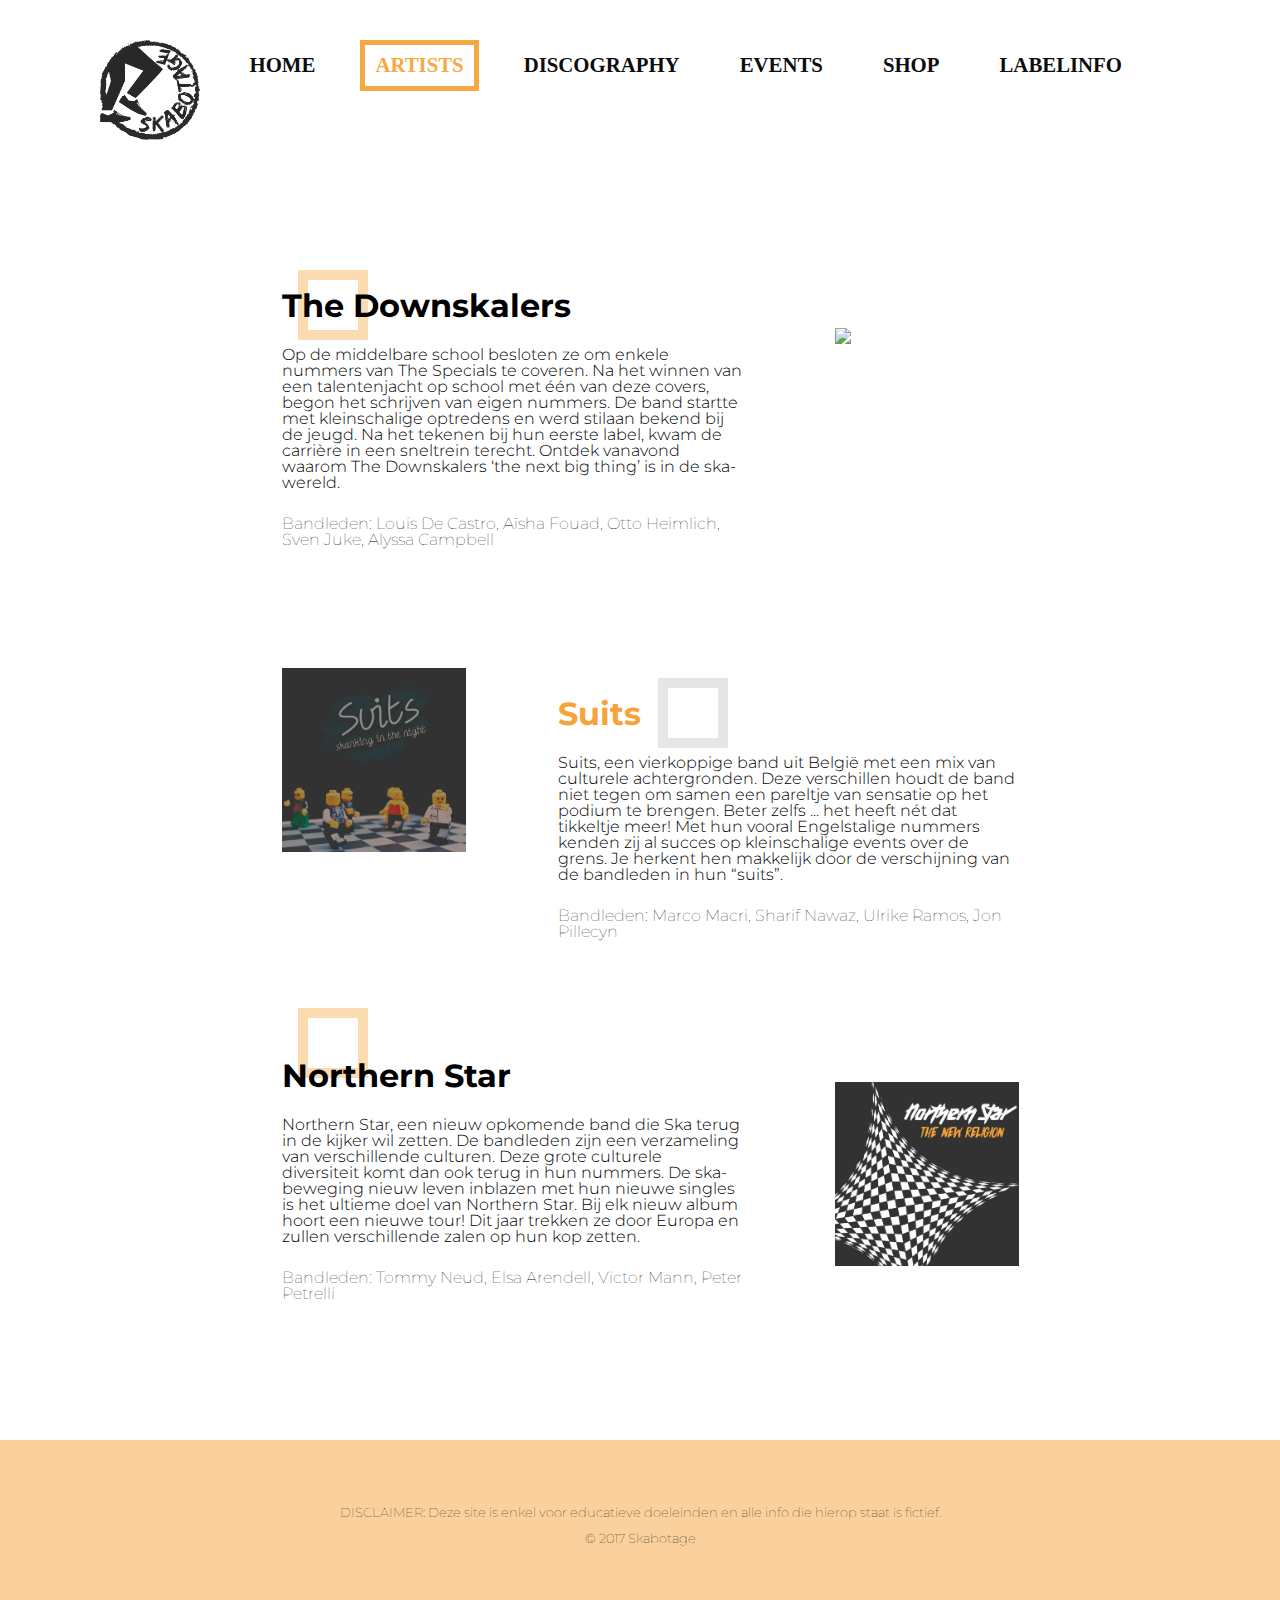
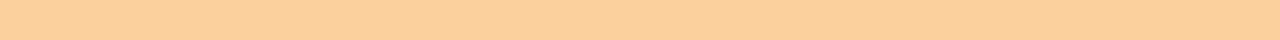
==== artists.html @ 7ac2ac3b "1617_OP2-websitev1" ====
<!doctype html>
<html>

<head>
	<title>Skabotage: Home</title>
	<link rel="stylesheet" type="text/css" href="reset.css">
	<link rel="stylesheet" type="text/css" href="artists.css">
  <link href="https://fonts.googleapis.com/css?family=Montserrat" rel="stylesheet">
	<meta charset="utf-8">
</head>

<body>
  <header>
    <div class="logo" id="logo"><img src="PNG logo-skabotage.jpg"></div>
		<a href="label.html" id="label">LABELINFO</a>
		<a href="shop.html" id="shop">SHOP</a>
		<a href="event.html" id="event">EVENTS</a>
		<a href="discography.html" id="disco">DISCOGRAPHY</a>
		<a href="artists.html" id="artist">ARTISTS</a>
		<a href="index.html" id="home">HOME</a>
  </header>
  <main>
		<div class="kader" id="een"></div>
    <div class="artiest een" id="downskalers">
      <div class="text">
        <h2> The Downskalers </h2>
        <p> Op de middelbare school besloten ze om enkele nummers van The Specials te coveren. Na het winnen van een talentenjacht op school met één van deze covers, begon het schrijven van eigen nummers. De band startte met kleinschalige optredens en werd stilaan bekend bij de jeugd. Na het tekenen bij hun eerste label, kwam de carrière in een sneltrein terecht. Ontdek vanavond waarom The Downskalers ‘the next big thing’ is in de ska-wereld.</p>
				<p id="bandleden"> Bandleden: Louis De Castro, Aïsha Fouad, Otto Heimlich, Sven Juke, Alyssa Campbell</p>
			</div>
      <img src="downskalershoes1.png" style="width:20%">
    </div>
		<div class="kader" id="twee"></div>
    <div class="artiest twee">
      <div class="text">
        <h2> Suits </h2>
        <p> Suits, een vierkoppige band uit België met een mix van culturele achtergronden. Deze verschillen houdt de band niet tegen om samen een pareltje van sensatie op het podium te brengen. Beter zelfs ... het heeft nét dat tikkeltje meer! Met hun vooral Engelstalige nummers kenden zij al succes op kleinschalige events over de grens. Je herkent hen makkelijk door de verschijning van de bandleden in hun “suits”.</p>
				<p id="bandleden"> Bandleden: Marco Macri, Sharif Nawaz, Ulrike Ramos, Jon Pillecyn</p>
			</div>
      <img src="hoeslinney.jpg" style="width:20%">
    </div>
		<div class="kader" id="drie"></div>
    <div class="artiest drie">
      <div class="text">
        <h2> Northern Star </h2>
        <p> Northern Star, een nieuw opkomende band die Ska terug in de kijker wil zetten. De bandleden zijn een verzameling van verschillende culturen. Deze grote culturele diversiteit komt dan ook terug in hun nummers. De ska-beweging nieuw leven inblazen met hun nieuwe singles is het ultieme doel van Northern Star. Bij elk nieuw album hoort een nieuwe tour! Dit jaar trekken ze door Europa en zullen verschillende zalen op hun kop zetten.</p>
				<p id="bandleden"> Bandleden: Tommy Neud, Elsa Arendell, Victor Mann, Peter Petrelli</p>
			</div>
      <img src="northernstar1.jpg" style="width:20%">
    </div>

  </main>
	<footer>
    <div class="kleurfooter">
      <div class="textfooter">
        <p>
          DISCLAIMER: Deze site is enkel voor educatieve doeleinden en alle info die hierop staat is fictief.<br>
          © 2017 Skabotage </p>
      </div>
    </div>

	</footer>
	<script src="index.js"></script>
</body>

</html>
---- artists.css ----
/* ----- header & nav ------ */
header, main, footer {
    margin-top: 20px;
    width: 80%;
    margin-left: auto;
    margin-right: auto;
}
header{
  height: 100px;
  width: 90%;
  position: fixed;
  background-color: white;
  opacity: .95;
  padding-top: 50px;
  margin-top: -30px;
}
.logo img {
    width: 100px;
    max-width: 100px;
    height: 100px;
    overflow: auto;
    float: left;
    opacity: 1;
    margin-left: 100px;
}

a {
    text-decoration: none;
    float: right;
    padding: 10px;
    font-size: 130%;
    font-family: calibri;
    font-weight: 800;
    color: black;
    margin: 0px 15px 5px 15px;
    box-sizing: border-box;
    border: 5px solid white;
}

a:hover {
    border: 5px solid #f6a43a;
    color: #f6a43a;
}
#artist{
  border: 5px solid #f6a43a;
  color: #f6a43a;
}
/*----- main ----- */
main{
	height: 1200px;
  padding-top: 200px;
}
.kader{
  position: relative;
  width: 50px;
  height: 50px;
  border: 10px solid #f6a43a;
  opacity: 0.4;
  z-index: -1;
}
h2{
  font-family: 'montserrat', sans-serif;
  font-weight: 700;
  font-size: 2em;
}
.artiest{
  width: 90%;
  margin-left: 15%;
}
.text{
  width: 50%;
}
.text p{
  font-family: 'montserrat', sans-serif;
  font-weight: 300;
  margin-top:25px;
}
#bandleden{
  font-weight: 100;
}
.artiest img{
  margin-top: -220px;
  margin-right: 20%;
  float: right;
}
.twee{
  margin-top: 100px;
}
.twee .text{
  float: right;
  margin-top: -20px;
  margin-right: 20%;
}
.twee h2{
  color:#f6a43a;
}
.twee img{
  float:left;
  margin-top: -50px;
  margin-right: 0;
}
.drie .text{
  margin-top: 120px;
  float: left;
  margin-right: 50%;
}
#een{
  left:170px;
  top: 50px;
}
#twee{
  left: 530px;
  top: 130px;
  border-color: grey;
  opacity: .2;
}
#drie{
  left: 170px;
  top: 290px;
}
/*---- footer ----*/
.kleurfooter{
  background-color: rgba(246, 164, 58, .5);
  height: 200px;
}
footer{
  width: 100%;
}
.textfooter{
  width: 60%;
  margin: auto;
  font-family: 'montserrat';
  font-size: 1em;
  font-weight: 100;
  text-align: center;
}
footer p:last-child{
  padding-top: 60px;
  font-size: .8em;
  line-height: 2em;
}
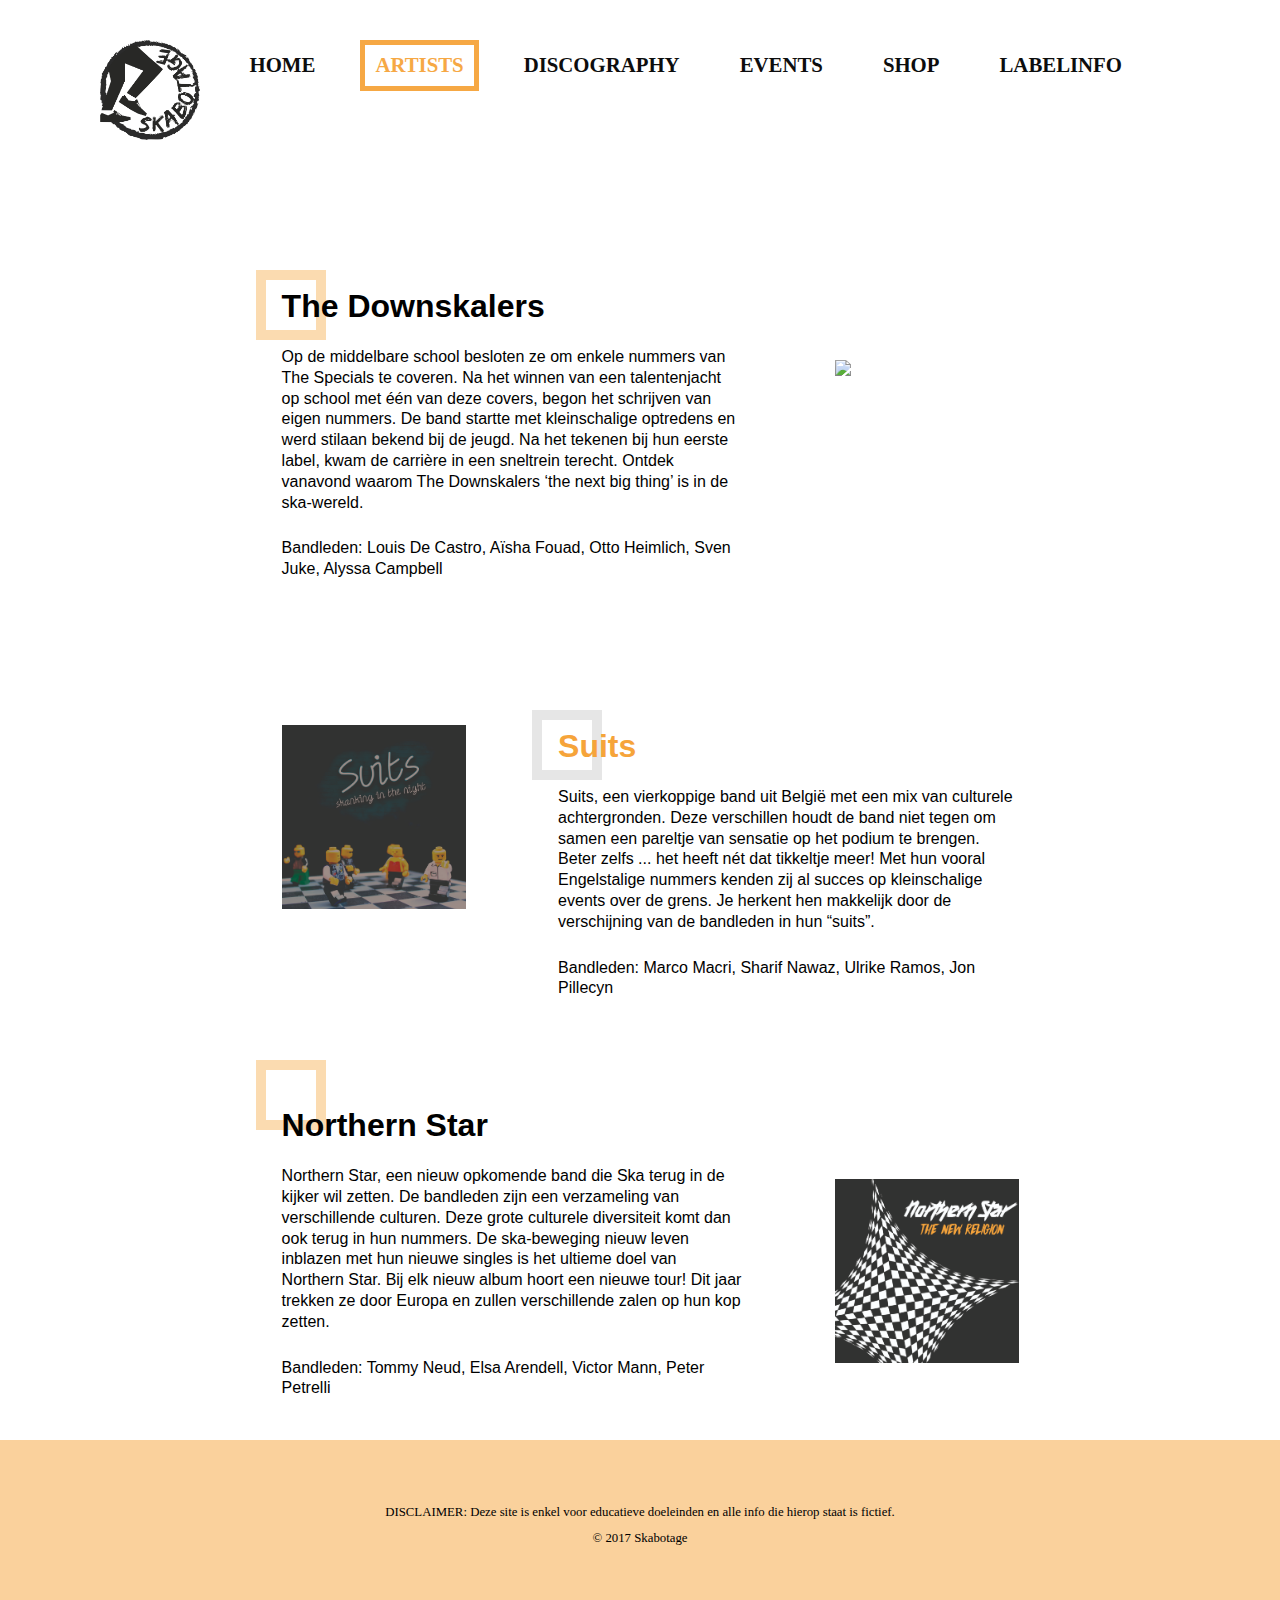
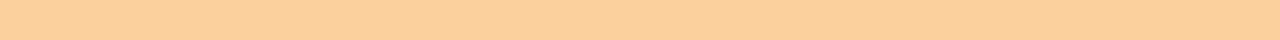
==== commit d3d1b42c: "1617_OP2-websiteV2" ====
--- a/artists.html
+++ b/artists.html
@@ -2,10 +2,9 @@
 <html>
 
 <head>
-	<title>Skabotage: Home</title>
+	<title>Skabotage: Artists</title>
 	<link rel="stylesheet" type="text/css" href="reset.css">
 	<link rel="stylesheet" type="text/css" href="artists.css">
-  <link href="https://fonts.googleapis.com/css?family=Montserrat" rel="stylesheet">
 	<meta charset="utf-8">
 </head>
 
@@ -27,7 +26,7 @@
         <p> Op de middelbare school besloten ze om enkele nummers van The Specials te coveren. Na het winnen van een talentenjacht op school met één van deze covers, begon het schrijven van eigen nummers. De band startte met kleinschalige optredens en werd stilaan bekend bij de jeugd. Na het tekenen bij hun eerste label, kwam de carrière in een sneltrein terecht. Ontdek vanavond waarom The Downskalers ‘the next big thing’ is in de ska-wereld.</p>
 				<p id="bandleden"> Bandleden: Louis De Castro, Aïsha Fouad, Otto Heimlich, Sven Juke, Alyssa Campbell</p>
 			</div>
-      <img src="downskalershoes1.png" style="width:20%">
+      <img src="downskalershoes1.jpg">
     </div>
 		<div class="kader" id="twee"></div>
     <div class="artiest twee">
@@ -36,7 +35,7 @@
         <p> Suits, een vierkoppige band uit België met een mix van culturele achtergronden. Deze verschillen houdt de band niet tegen om samen een pareltje van sensatie op het podium te brengen. Beter zelfs ... het heeft nét dat tikkeltje meer! Met hun vooral Engelstalige nummers kenden zij al succes op kleinschalige events over de grens. Je herkent hen makkelijk door de verschijning van de bandleden in hun “suits”.</p>
 				<p id="bandleden"> Bandleden: Marco Macri, Sharif Nawaz, Ulrike Ramos, Jon Pillecyn</p>
 			</div>
-      <img src="hoeslinney.jpg" style="width:20%">
+      <img src="hoeslinney.jpg">
     </div>
 		<div class="kader" id="drie"></div>
     <div class="artiest drie">
@@ -45,7 +44,7 @@
         <p> Northern Star, een nieuw opkomende band die Ska terug in de kijker wil zetten. De bandleden zijn een verzameling van verschillende culturen. Deze grote culturele diversiteit komt dan ook terug in hun nummers. De ska-beweging nieuw leven inblazen met hun nieuwe singles is het ultieme doel van Northern Star. Bij elk nieuw album hoort een nieuwe tour! Dit jaar trekken ze door Europa en zullen verschillende zalen op hun kop zetten.</p>
 				<p id="bandleden"> Bandleden: Tommy Neud, Elsa Arendell, Victor Mann, Peter Petrelli</p>
 			</div>
-      <img src="northernstar1.jpg" style="width:20%">
+      <img src="northernstar1.jpg" >
     </div>
 
   </main>
@@ -59,7 +58,6 @@
     </div>
 
 	</footer>
-	<script src="index.js"></script>
 </body>
 
 </html>
--- a/artists.css
+++ b/artists.css
@@ -59,8 +59,8 @@
   z-index: -1;
 }
 h2{
-  font-family: 'montserrat', sans-serif;
-  font-weight: 700;
+  font-family: 'Montserrat', sans-serif;
+  font-weight: 800;
   font-size: 2em;
 }
 .artiest{
@@ -74,6 +74,7 @@
   font-family: 'montserrat', sans-serif;
   font-weight: 300;
   margin-top:25px;
+  line-height: 1.3em;
 }
 #bandleden{
   font-weight: 100;
@@ -82,6 +83,7 @@
   margin-top: -220px;
   margin-right: 20%;
   float: right;
+  width: 20%;
 }
 .twee{
   margin-top: 100px;
@@ -96,27 +98,27 @@
 }
 .twee img{
   float:left;
-  margin-top: -50px;
+  margin-top: -25px;
   margin-right: 0;
 }
 .drie .text{
-  margin-top: 120px;
+  margin-top: 110px;
   float: left;
   margin-right: 50%;
 }
 #een{
-  left:170px;
+  left:12.5%;
   top: 50px;
 }
 #twee{
-  left: 530px;
+  left: 39.5%;
   top: 130px;
   border-color: grey;
   opacity: .2;
 }
 #drie{
-  left: 170px;
-  top: 290px;
+  left: 12.5%;
+  top: 310px;
 }
 /*---- footer ----*/
 .kleurfooter{
@@ -139,3 +141,190 @@
   font-size: .8em;
   line-height: 2em;
 }
+
+/* Media Queries */
+
+@media(max-width:1440px){
+
+}
+@media(max-width:1180px){
+  .logo img{
+    width: 100px;
+    height: 100px;
+  }
+  a{
+    font-size: 110%;
+  }
+  .artiest img{
+    width: 30%;
+    margin-top: -280px;
+    margin-right: 15%;
+  }
+  .twee{
+    margin-top: 50px;
+  }
+  .twee img{
+    margin-right: 40px;
+    margin-top: 0px;
+  }
+  .twee .text{
+    margin-right: 15%;
+  }
+  #twee{
+    top: 80px;
+    left: 43%;
+  }
+  #drie{
+    top: 370px;
+  }
+}
+@media(max-width:1048px) {
+  a{
+    font-size: 100%;
+  }
+  .artiest{
+    margin-left: 9%;
+  }
+  #een, #drie{
+    left: 6%;
+  }
+  #twee{
+    left: 41%;
+  }
+  .text{
+    width: 45%;
+  }
+  .twee img{
+    margin-top: 30px;
+  }
+  .drie .text{
+  margin-top: 90px;
+  }
+  main{
+    height: 1400px;
+  }
+  #bandleden{
+    font-size: .9em;
+  }
+}
+@media(max-width: 1005px){
+  a{ font-size: 85%;
+    margin: 0px 5px 5px 5px;
+}
+  .logo img{
+    width: 80px;
+    height: 80px;
+    margin-left: 60px;
+  }
+  #drie{
+    top: 410px;
+  }
+}
+@media(max-width:910px){
+ .artiest img{
+   width: 35%;
+ }
+ main{
+   width: 100%;
+ }
+ .twee img{
+   margin-top: 0px;
+ }
+ .twee .text{
+   margin-right: 10%;
+ }
+ #twee{
+   left: 46%;
+ }
+ #drie{
+   top: 370px;
+ }
+}
+@media(max-width:750px){
+    header{
+      width: 100%;
+    }
+    .logo img{
+      display: none;
+      }
+    a{
+      margin-right: 20px;
+      }
+    main{
+      padding-top: 75px;
+      }
+    #drie{
+      top: 410px;
+      }
+    .twee img{
+      margin-top: 60px;
+    }
+    }
+
+@media(max-width:600px){
+  a{
+    font-size: 80%;
+    margin-right: 10px;
+    padding: 5px;
+  }
+  header{
+    padding-bottom:0px;
+  }
+  main{
+    width: 100%;
+    height: 1300px;
+  }
+  .artiest img{
+    float: none;
+    display: none;}
+
+  .twee .text{
+    float: none;
+  }
+  .text{
+    width: 80%;
+    margin-left: 8%;
+  }
+  #een, #twee, #drie{
+    left: 10%;
+  }
+  #drie{
+    top: 50px;
+  }
+  .drie .text{
+    margin-top: 0px;
+  }
+  .textfooter{
+    font-size: 1em;
+  }
+  .kleurfooter{
+    height: 150px;}
+
+  p:last-child{
+    padding-top: 10px;
+  }
+}
+
+@media(max-width:500px){
+  a{
+    font-size: 80%;
+    margin-right: 5px;
+    padding: 5px;
+  }
+  header{
+    padding-bottom:0px;
+  }
+  main{
+    width: 100%;
+    height: 1300px;
+  }
+  .textfooter{
+    font-size: 1em;
+  }
+  .kleurfooter{
+    height: 150px;}
+
+  p:last-child{
+    padding-top: 10px;
+  }
+}
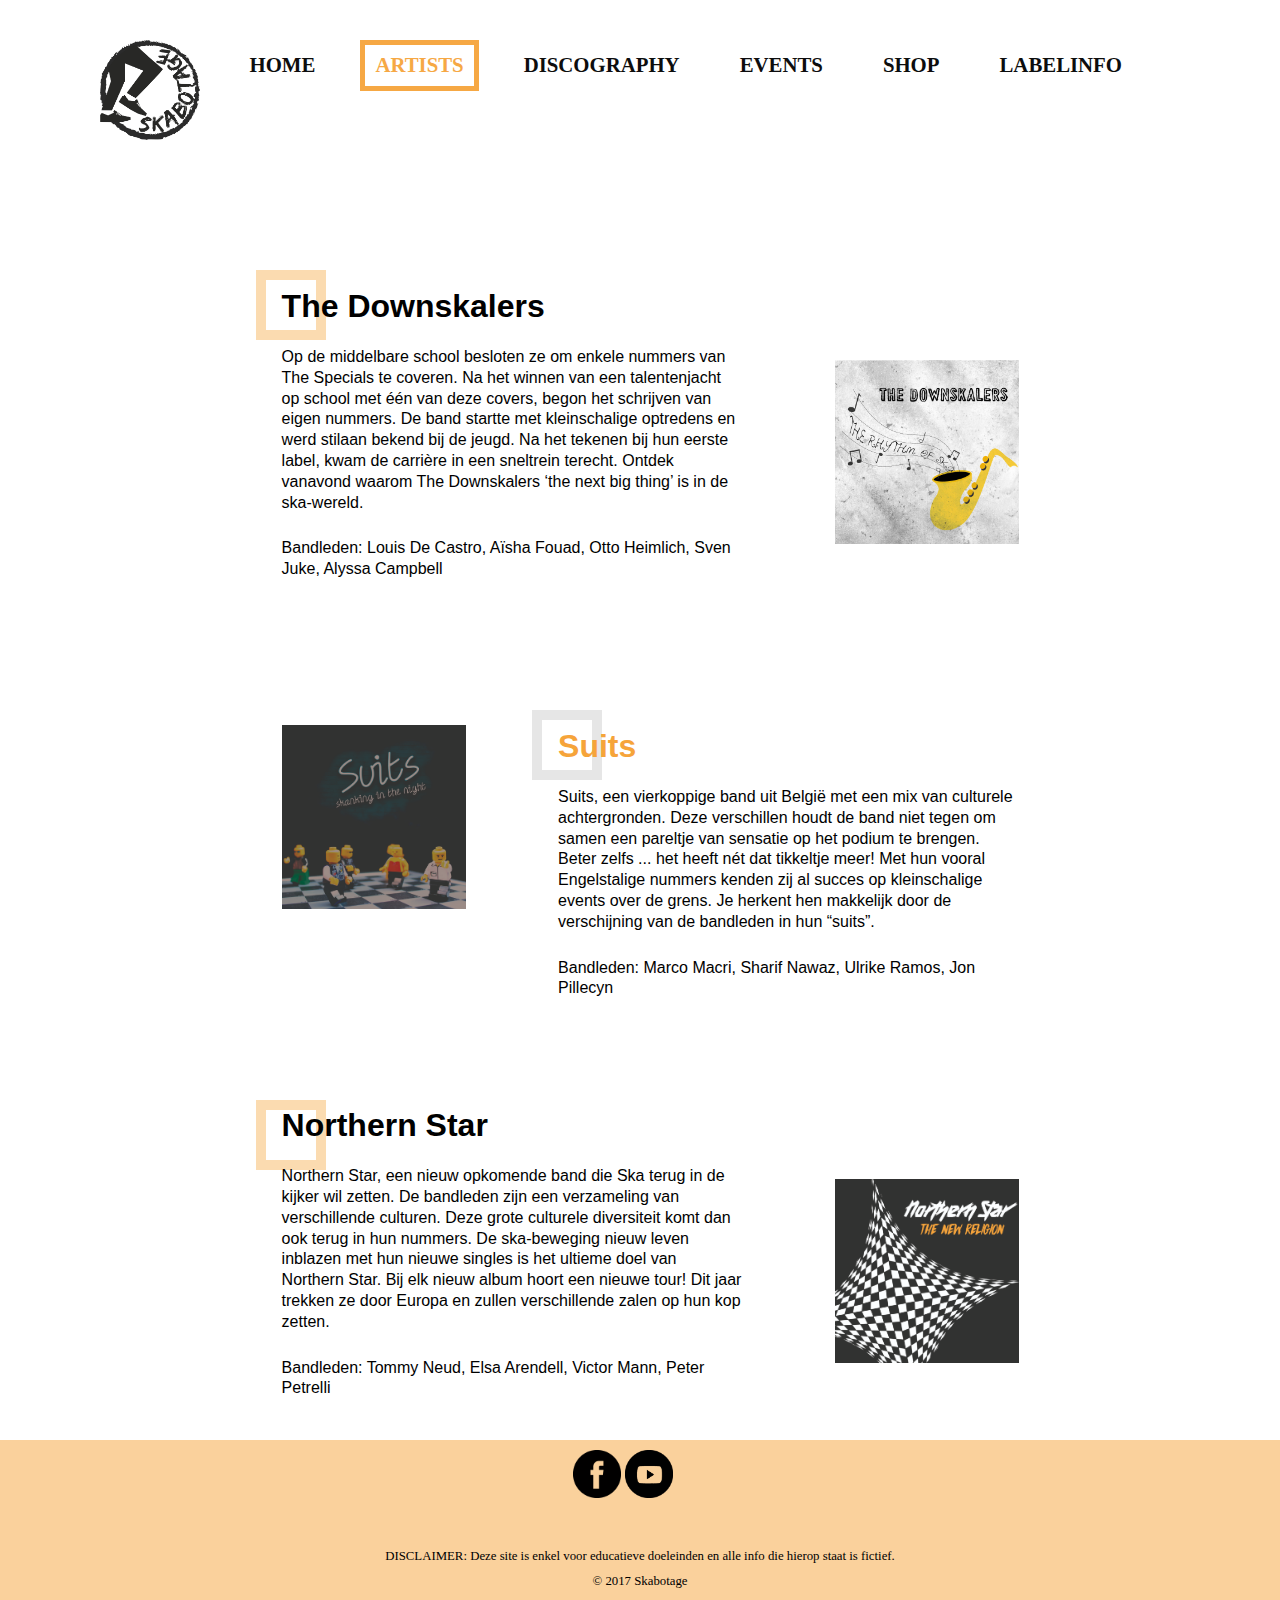
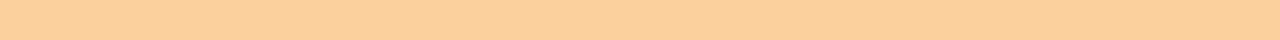
==== commit a94f57f3: "1617_OP2-websitev11" ====
--- a/artists.html
+++ b/artists.html
@@ -50,6 +50,10 @@
   </main>
 	<footer>
     <div class="kleurfooter">
+			<div class="socials">
+				<a href="https://www.facebook.com/skabotage/"><img src="facebook.png"></a></div>
+			<div class="socials" id="youtube"><a href="https://www.youtube.com/playlist?list=PLmf35eXtWy__W3XeZySpDQ113UfhSUmlN"><img src="YouTube_Play.png"></a></div>
+
       <div class="textfooter">
         <p>
           DISCLAIMER: Deze site is enkel voor educatieve doeleinden en alle info die hierop staat is fictief.<br>
--- a/artists.css
+++ b/artists.css
@@ -131,21 +131,57 @@
 .textfooter{
   width: 60%;
   margin: auto;
+  position: relative;
+  top: -50px;
   font-family: 'montserrat';
   font-size: 1em;
   font-weight: 100;
   text-align: center;
 }
-footer p:last-child{
-  padding-top: 60px;
+footer p{
+  padding-top: 0px;
   font-size: .8em;
   line-height: 2em;
 }
-
+.socials{
+  position: relative;
+  width: 10%;
+  left: 43%;
+  bottom: 0px;
+}
+#youtube{
+left: 47%;
+bottom: 77px;
+}
+footer a{
+  border: none;
+  width: 100px;
+}
+footer a:hover{
+  border: none;
+}
+footer a img{
+  width: 60%;
+  margin-right: 5%;
+}
 /* Media Queries */
-
-@media(max-width:1440px){
-
+@media(min-width:1900px){
+  #drie{
+    top: 340px;
+  }
+}
+@media(max-width:1300px){
+ #drie{
+   top: 350px;
+ }
+}
+@media(max-width: 1205px){
+  .socials{
+    left: 44%;
+  }
+  #youtube{
+    left: 49%;
+  }
 }
 @media(max-width:1180px){
   .logo img{
@@ -178,6 +214,13 @@
     top: 370px;
   }
 }
+@media(max-width:1110px){
+  .twee img{
+    margin-right: 20px;
+    margin-top: 0px;
+  }
+
+}
 @media(max-width:1048px) {
   a{
     font-size: 100%;
@@ -218,6 +261,12 @@
   }
   #drie{
     top: 410px;
+  }
+  .socials{
+    left: 44%;
+  }
+  #youtube{
+    left: 52%;
   }
 }
 @media(max-width:910px){
@@ -259,9 +308,17 @@
     .twee img{
       margin-top: 60px;
     }
+    .socials{
+      width: 7%;
+      left: 47%;
     }
-
-@media(max-width:600px){
+    #youtube{
+      bottom: 72px;
+      left: 57%;
+    }
+    }
+
+@media(max-width:650px){
   a{
     font-size: 80%;
     margin-right: 10px;
@@ -300,7 +357,7 @@
   .kleurfooter{
     height: 150px;}
 
-  p:last-child{
+  footer p:last-child{
     padding-top: 10px;
   }
 }
@@ -308,23 +365,42 @@
 @media(max-width:500px){
   a{
     font-size: 80%;
-    margin-right: 5px;
-    padding: 5px;
+    margin-right: 3px;
+    padding: 3px;
   }
   header{
     padding-bottom:0px;
   }
   main{
     width: 100%;
-    height: 1300px;
+    height: 1350px;
   }
   .textfooter{
     font-size: 1em;
   }
   .kleurfooter{
-    height: 150px;}
-
-  p:last-child{
+    height: 200px;}
+
+  footer p:last-child{
     padding-top: 10px;
   }
 }
+@media(max-width:400px){
+  main{
+    height: 1600px;
+  }
+  a{
+    margin-right: 1px;
+    border-width: 4px;
+  }
+  a:hover, #artist{
+    border-width: 4px;
+  }
+  .socials{
+    left: 50%;
+  }
+  #youtube{
+    left: 70%;
+    bottom: 69px;
+  }
+}
